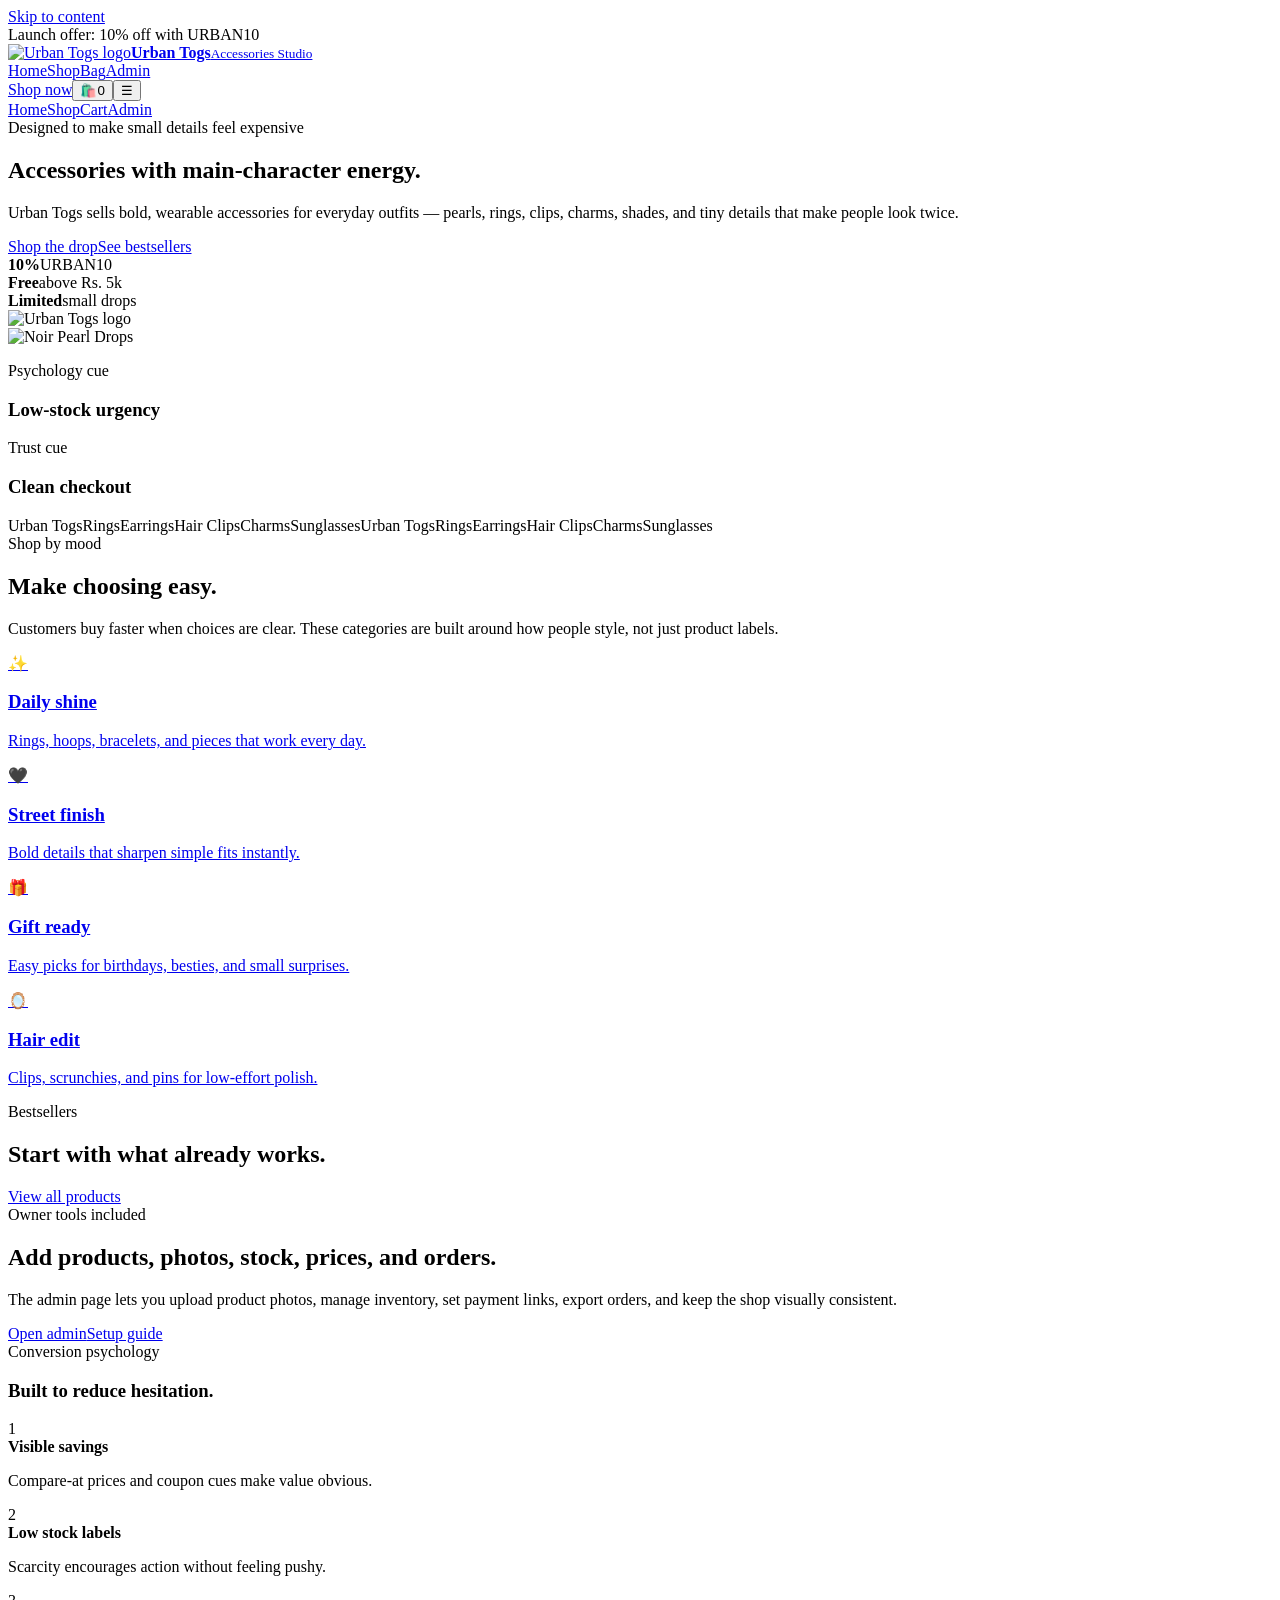
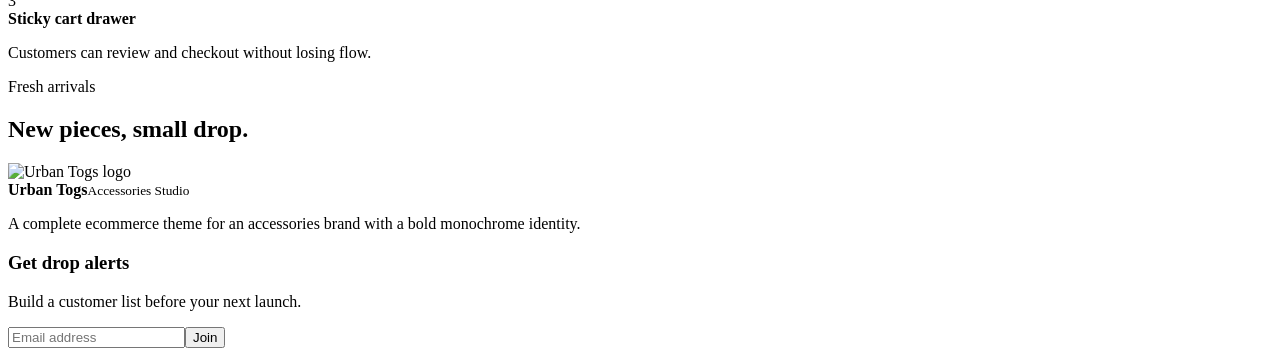
==== index.html @ 1a1cbadf "Add files via upload" ====
<!DOCTYPE html>
<html lang="en">
<head>
  <meta charset="UTF-8">
  <meta name="viewport" content="width=device-width, initial-scale=1.0"><meta name="color-scheme" content="light dark">
  <script>
  (function(){
    try{
      var saved = localStorage.getItem('urbantogs.theme');
      var system = window.matchMedia && window.matchMedia('(prefers-color-scheme: dark)').matches ? 'dark' : 'light';
      var theme = saved || system;
      document.documentElement.dataset.theme = theme;
      document.documentElement.classList.toggle('dark', theme === 'dark');
      document.documentElement.style.colorScheme = theme;
    }catch(e){ document.documentElement.dataset.theme = 'light'; }
  })();
</script><title>Urban Togs | Bold Accessories Store</title>
  <meta name="description" content="Urban Togs is a modern accessories ecommerce website for rings, earrings, hair accessories, charms, sunglasses, and urban styling pieces.">
  <link rel="icon" href="assets/img/favicon.png">
  <link rel="apple-touch-icon" href="assets/img/apple-touch-icon.png">
  <script>window.tailwind=window.tailwind||{};window.tailwind.config={darkMode:'class',theme:{extend:{colors:{ink:'#0b0b0b',cream:'#f8f1df',paper:'#fffaf0',gold:'#d5b46a',thorn:'#151515'},fontFamily:{serif:['Georgia','serif']},boxShadow:{soft:'0 22px 70px rgba(50,38,14,.12)'}}}};</script>
  <script src="https://cdn.tailwindcss.com"></script>
  <link rel="stylesheet" href="assets/css/styles.css">
</head>
<body>
  <a class="skip-link" href="#main">Skip to content</a>
  <div class="bg-noise"></div>
  <div class="bg-black py-2 text-center text-xs font-black uppercase tracking-[.18em] text-[#fffaf0]"><span data-announcement>Launch offer: 10% off with URBAN10</span></div>
  <header class="nav-shell">
    <div class="ut-container flex items-center justify-between gap-4 py-4">
      <a class="flex items-center gap-3" href="index.html" aria-label="Urban Togs home"><img class="logo-mark" src="assets/img/logo.png" alt="Urban Togs logo"><span><strong class="brand-word block text-lg leading-none">Urban Togs</strong><small class="font-bold uppercase tracking-[.18em] text-stone-500">Accessories Studio</small></span></a>
      <nav class="desktop-nav hidden items-center gap-7 text-sm font-black uppercase tracking-[.13em] text-stone-700 md:flex" aria-label="Main navigation"><a class="text-black" href="index.html">Home</a><a href="shop.html">Shop</a><a href="cart.html">Bag</a><a href="admin.html">Admin</a></nav>
      <div class="flex items-center gap-2"><a class="btn btn-outline hidden sm:inline-flex" href="shop.html">Shop now</a><button class="icon-btn relative" data-open-cart aria-label="Open cart">🛍️<span class="absolute -right-1 -top-1 grid h-5 min-w-5 place-items-center rounded-full bg-black px-1 text-[10px] font-black text-white" data-cart-count>0</span></button><button id="mobile-menu-button" class="icon-btn md:hidden" aria-label="Open menu">☰</button></div>
    </div>
    <div id="mobile-panel" class="mobile-panel mx-3 mb-3 rounded-3xl bg-black p-4 text-[#fffaf0] md:hidden"><a class="block rounded-2xl p-3 font-black" href="index.html">Home</a><a class="block rounded-2xl p-3 font-black" href="shop.html">Shop</a><a class="block rounded-2xl p-3 font-black" href="cart.html">Cart</a><a class="block rounded-2xl p-3 font-black" href="admin.html">Admin</a></div>
  </header>

  <main id="main">
    <section class="relative overflow-hidden py-12 sm:py-16 lg:py-24">
      <div class="hero-orb left-[7%] top-24 h-36 w-36 bg-[var(--gold)] opacity-30"></div>
      <div class="hero-orb right-[10%] top-40 h-48 w-48 bg-[#e8c5b2] opacity-35" style="animation-delay:1.2s"></div>
      <div class="ut-container grid items-center gap-10 lg:grid-cols-[1.02fr_.98fr]">
        <div class="reveal">
          <div class="mb-5 inline-flex items-center gap-2 rounded-full border border-black/10 bg-white/60 px-4 py-2 text-xs font-black uppercase tracking-[.16em]"><span class="h-2 w-2 rounded-full bg-[var(--gold)]"></span>Designed to make small details feel expensive</div>
          <h1 class="serif max-w-4xl text-6xl font-black leading-[.88] tracking-tight text-gradient sm:text-7xl lg:text-8xl">Accessories with main-character energy.</h1>
          <p class="mt-6 max-w-2xl text-lg leading-8 text-stone-700">Urban Togs sells bold, wearable accessories for everyday outfits — pearls, rings, clips, charms, shades, and tiny details that make people look twice.</p>
          <div class="mt-8 flex flex-wrap gap-3"><a class="btn btn-dark" href="shop.html">Shop the drop</a><a class="btn btn-light" href="#featured">See bestsellers</a></div>
          <div class="mt-9 grid max-w-2xl grid-cols-3 gap-3">
            <div class="glass rounded-3xl p-4"><strong class="block text-2xl">10%</strong><span class="text-xs font-bold uppercase tracking-wide text-stone-500">URBAN10</span></div>
            <div class="glass rounded-3xl p-4"><strong class="block text-2xl">Free</strong><span class="text-xs font-bold uppercase tracking-wide text-stone-500">above Rs. 5k</span></div>
            <div class="glass rounded-3xl p-4"><strong class="block text-2xl">Limited</strong><span class="text-xs font-bold uppercase tracking-wide text-stone-500">small drops</span></div>
          </div>
        </div>
        <div class="reveal relative">
          <div class="dark-glass relative overflow-hidden rounded-[3rem] p-5 text-[#fffaf0] sm:p-8">
            <div class="absolute -right-16 -top-16 h-52 w-52 rounded-full bg-[var(--gold)] opacity-25 blur-2xl"></div>
            <img class="mx-auto h-28 w-28 rounded-full border border-white/20 object-cover shadow-2xl" src="assets/img/logo.png" alt="Urban Togs logo">
            <div class="mt-8 rounded-[2.4rem] bg-[#fffaf0] p-5"><img class="mx-auto h-[390px] object-contain drop-shadow-2xl" src="assets/img/products/noir-pearl-drops.svg" alt="Noir Pearl Drops"></div>
            <div class="mt-5 grid gap-3 sm:grid-cols-2"><div class="rounded-3xl border border-white/10 bg-white/10 p-4"><p class="text-xs font-black uppercase tracking-[.16em] text-white/55">Psychology cue</p><h3 class="mt-2 font-black">Low-stock urgency</h3></div><div class="rounded-3xl border border-white/10 bg-white/10 p-4"><p class="text-xs font-black uppercase tracking-[.16em] text-white/55">Trust cue</p><h3 class="mt-2 font-black">Clean checkout</h3></div></div>
          </div>
        </div>
      </div>
    </section>

    <div class="marquee"><div class="marquee-track"><span>Urban Togs</span><span>Rings</span><span>Earrings</span><span>Hair Clips</span><span>Charms</span><span>Sunglasses</span><span>Urban Togs</span><span>Rings</span><span>Earrings</span><span>Hair Clips</span><span>Charms</span><span>Sunglasses</span></div></div>

    <section class="py-16 sm:py-24">
      <div class="ut-container">
        <div class="mb-10 flex flex-col justify-between gap-5 md:flex-row md:items-end"><div><span class="badge badge-gold">Shop by mood</span><h2 class="serif mt-4 text-5xl font-black tracking-tight md:text-6xl">Make choosing easy.</h2></div><p class="max-w-xl text-stone-600 leading-7">Customers buy faster when choices are clear. These categories are built around how people style, not just product labels.</p></div>
        <div class="grid gap-4 md:grid-cols-4">
          <a class="glass reveal rounded-[2rem] p-6 transition hover:-translate-y-1 hover:bg-white" href="shop.html"><span class="text-4xl">✨</span><h3 class="serif mt-5 text-2xl font-black">Daily shine</h3><p class="mt-2 text-sm leading-6 text-stone-600">Rings, hoops, bracelets, and pieces that work every day.</p></a>
          <a class="glass reveal rounded-[2rem] p-6 transition hover:-translate-y-1 hover:bg-white" href="shop.html"><span class="text-4xl">🖤</span><h3 class="serif mt-5 text-2xl font-black">Street finish</h3><p class="mt-2 text-sm leading-6 text-stone-600">Bold details that sharpen simple fits instantly.</p></a>
          <a class="glass reveal rounded-[2rem] p-6 transition hover:-translate-y-1 hover:bg-white" href="shop.html"><span class="text-4xl">🎁</span><h3 class="serif mt-5 text-2xl font-black">Gift ready</h3><p class="mt-2 text-sm leading-6 text-stone-600">Easy picks for birthdays, besties, and small surprises.</p></a>
          <a class="glass reveal rounded-[2rem] p-6 transition hover:-translate-y-1 hover:bg-white" href="shop.html"><span class="text-4xl">🪞</span><h3 class="serif mt-5 text-2xl font-black">Hair edit</h3><p class="mt-2 text-sm leading-6 text-stone-600">Clips, scrunchies, and pins for low-effort polish.</p></a>
        </div>
      </div>
    </section>

    <section id="featured" class="py-16 sm:py-24">
      <div class="ut-container">
        <div class="mb-10 flex flex-col justify-between gap-4 md:flex-row md:items-end"><div><span class="badge badge-dark">Bestsellers</span><h2 class="serif mt-4 text-5xl font-black tracking-tight md:text-6xl">Start with what already works.</h2></div><a class="btn btn-outline" href="shop.html">View all products</a></div>
        <div id="featured-grid" class="grid gap-5 sm:grid-cols-2 lg:grid-cols-3"></div>
      </div>
    </section>

    <section class="py-16 sm:py-24">
      <div class="ut-container grid gap-5 lg:grid-cols-[1.1fr_.9fr]">
        <div class="dark-glass reveal overflow-hidden rounded-[3rem] p-8 text-[#fffaf0] md:p-12"><span class="badge bg-white/10 text-white">Owner tools included</span><h2 class="serif mt-5 max-w-2xl text-5xl font-black tracking-tight md:text-6xl">Add products, photos, stock, prices, and orders.</h2><p class="mt-5 max-w-2xl text-white/70 leading-8">The admin page lets you upload product photos, manage inventory, set payment links, export orders, and keep the shop visually consistent.</p><div class="mt-7 flex flex-wrap gap-3"><a class="btn btn-gold" href="admin.html">Open admin</a><a class="btn btn-light" href="README.md">Setup guide</a></div></div>
        <div class="glass reveal rounded-[3rem] p-8 md:p-10"><span class="badge badge-gold">Conversion psychology</span><h3 class="serif mt-5 text-4xl font-black">Built to reduce hesitation.</h3><div class="mt-7 grid gap-4"><div class="flex gap-4"><span class="grid h-11 w-11 shrink-0 place-items-center rounded-full bg-black text-white">1</span><div><strong>Visible savings</strong><p class="text-sm text-stone-600">Compare-at prices and coupon cues make value obvious.</p></div></div><div class="flex gap-4"><span class="grid h-11 w-11 shrink-0 place-items-center rounded-full bg-black text-white">2</span><div><strong>Low stock labels</strong><p class="text-sm text-stone-600">Scarcity encourages action without feeling pushy.</p></div></div><div class="flex gap-4"><span class="grid h-11 w-11 shrink-0 place-items-center rounded-full bg-black text-white">3</span><div><strong>Sticky cart drawer</strong><p class="text-sm text-stone-600">Customers can review and checkout without losing flow.</p></div></div></div></div>
      </div>
    </section>

    <section class="py-16 sm:py-24">
      <div class="ut-container">
        <div class="mb-10 flex flex-col justify-between gap-4 md:flex-row md:items-end"><div><span class="badge badge-gold">Fresh arrivals</span><h2 class="serif mt-4 text-5xl font-black tracking-tight md:text-6xl">New pieces, small drop.</h2></div></div>
        <div id="new-grid" class="grid gap-5 sm:grid-cols-2 lg:grid-cols-4"></div>
      </div>
    </section>
  </main>

  <footer class="bg-black py-14 text-[#fffaf0]">
    <div class="ut-container grid gap-10 md:grid-cols-[1.1fr_.9fr]">
      <div><div class="flex items-center gap-3"><img class="logo-mark border-white/20" src="assets/img/logo.png" alt="Urban Togs logo"><div><strong class="brand-word block">Urban Togs</strong><small class="font-bold uppercase tracking-[.18em] text-white/45">Accessories Studio</small></div></div><p class="mt-5 max-w-md text-white/60">A complete ecommerce theme for an accessories brand with a bold monochrome identity.</p></div>
      <form id="newsletter-form" class="rounded-[2rem] border border-white/10 bg-white/5 p-5"><h3 class="serif text-3xl font-black">Get drop alerts</h3><p class="mt-2 text-sm text-white/55">Build a customer list before your next launch.</p><div class="mt-4 flex gap-2"><input class="input bg-white/10 text-white placeholder:text-white/40" type="email" required placeholder="Email address"><button class="btn btn-gold">Join</button></div></form>
    </div>
  </footer>
  <div id="drawer-backdrop" class="drawer-backdrop"></div><aside id="cart-drawer" class="cart-drawer" aria-label="Cart drawer"></aside><div id="quick-modal" class="hidden"></div>
  <script defer src="assets/js/store.js"></script><script defer src="assets/js/ui.js"></script><script defer src="assets/js/home.js"></script>
</body>
</html>
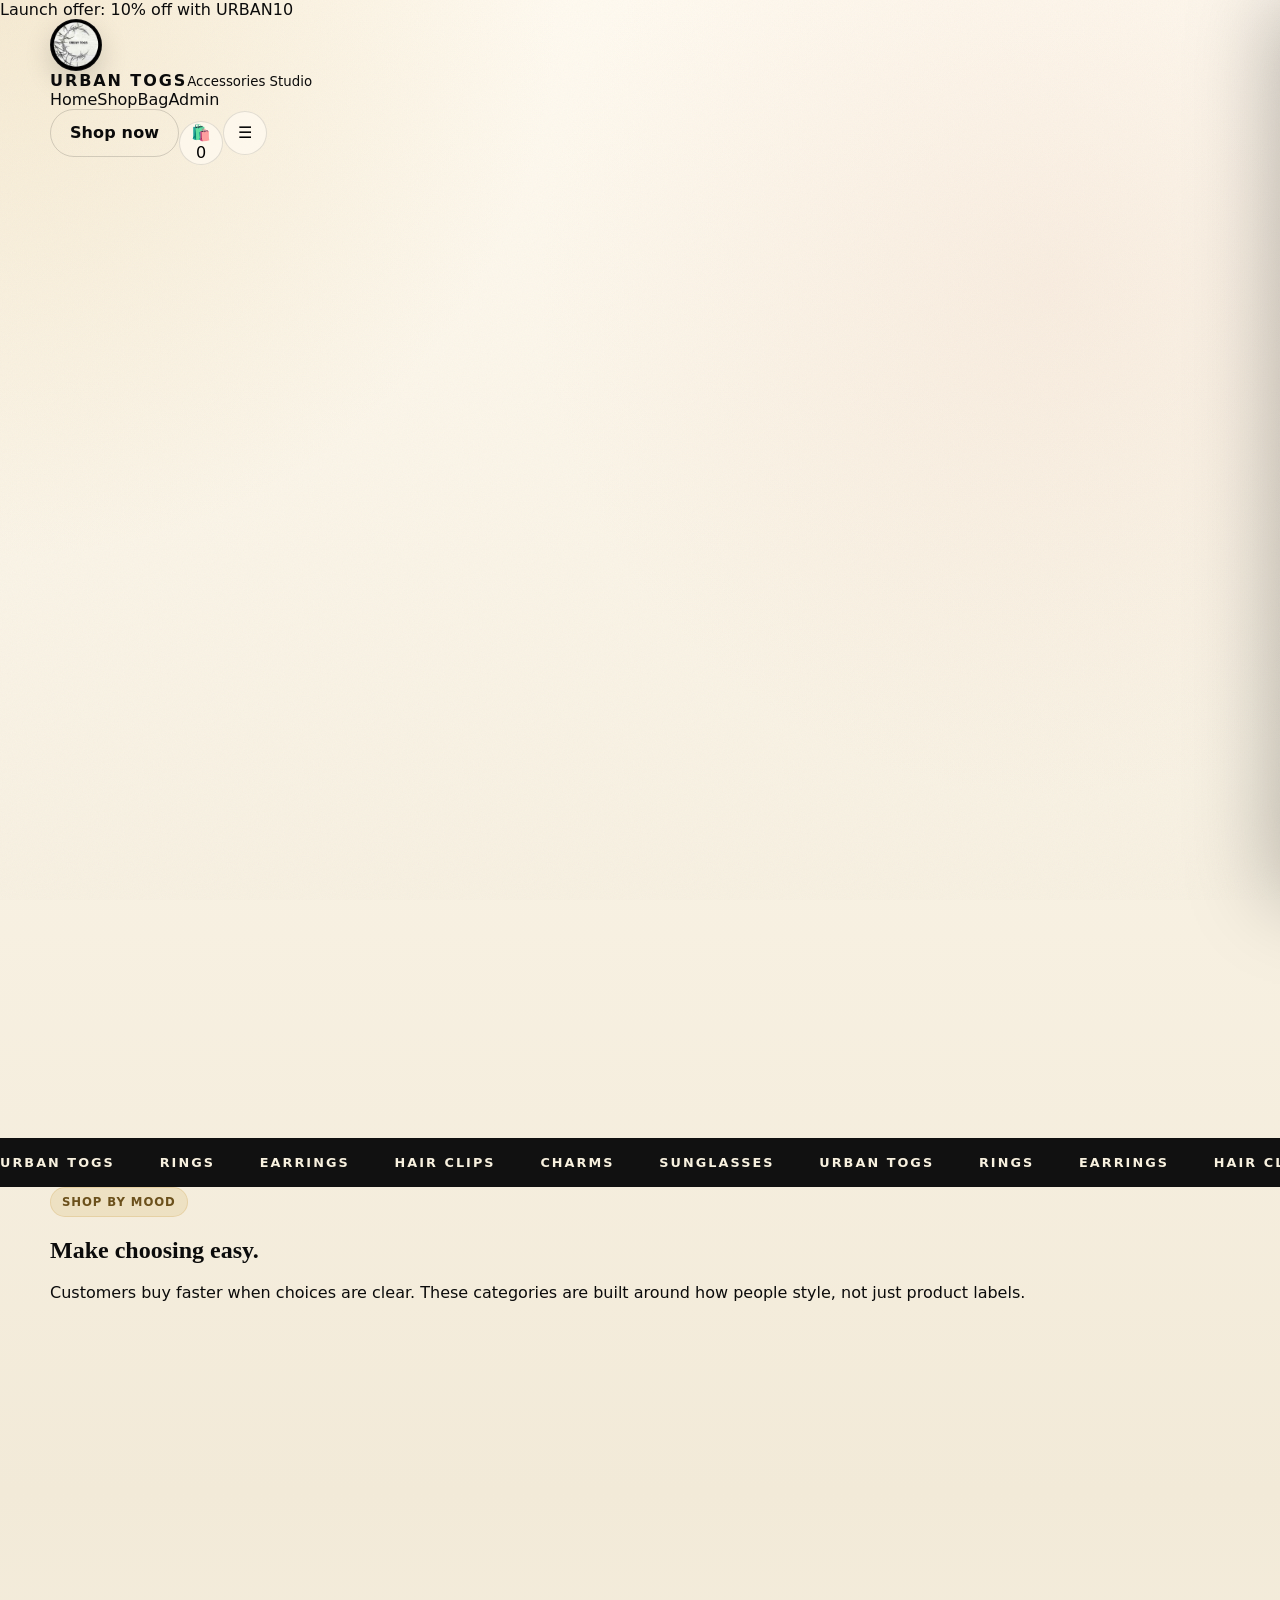
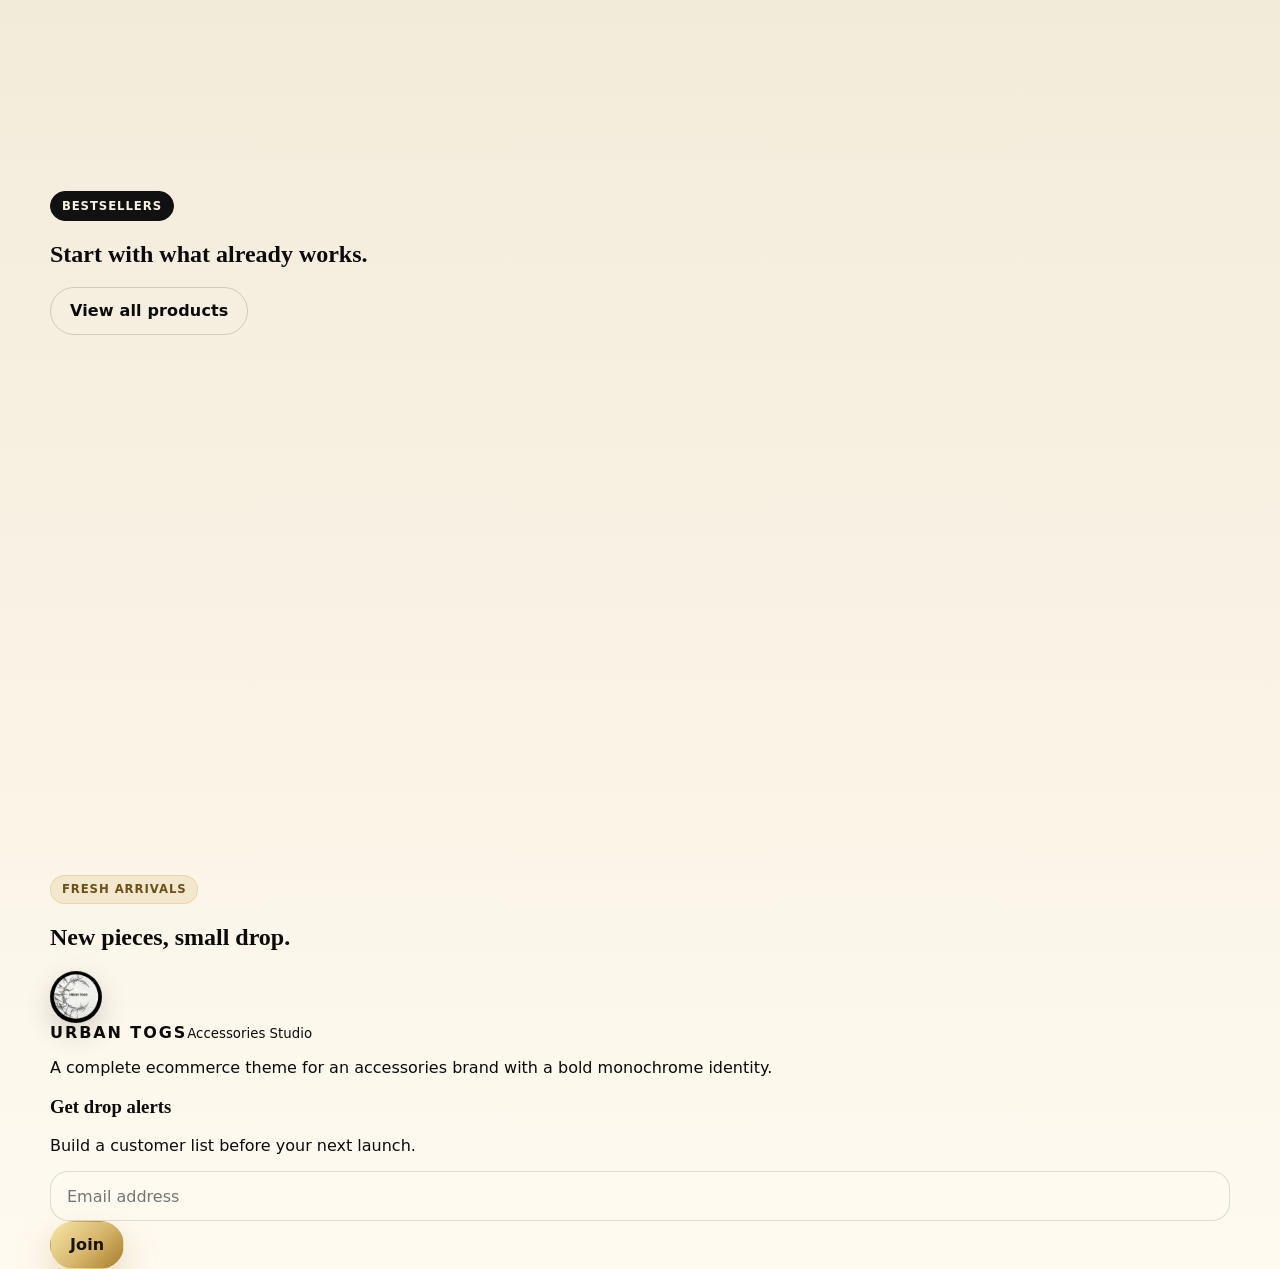
==== commit 51d5607c: "Update index.html" ====
--- a/index.html
+++ b/index.html
@@ -16,11 +16,11 @@
   })();
 </script><title>Urban Togs | Bold Accessories Store</title>
   <meta name="description" content="Urban Togs is a modern accessories ecommerce website for rings, earrings, hair accessories, charms, sunglasses, and urban styling pieces.">
-  <link rel="icon" href="assets/img/favicon.png">
-  <link rel="apple-touch-icon" href="assets/img/apple-touch-icon.png">
+  <link rel="icon" href="favicon.png">
+  <link rel="apple-touch-icon" href="apple-touch-icon.png">
   <script>window.tailwind=window.tailwind||{};window.tailwind.config={darkMode:'class',theme:{extend:{colors:{ink:'#0b0b0b',cream:'#f8f1df',paper:'#fffaf0',gold:'#d5b46a',thorn:'#151515'},fontFamily:{serif:['Georgia','serif']},boxShadow:{soft:'0 22px 70px rgba(50,38,14,.12)'}}}};</script>
   <script src="https://cdn.tailwindcss.com"></script>
-  <link rel="stylesheet" href="assets/css/styles.css">
+  <link rel="stylesheet" href="styles.css">
 </head>
 <body>
   <a class="skip-link" href="#main">Skip to content</a>
@@ -28,7 +28,7 @@
   <div class="bg-black py-2 text-center text-xs font-black uppercase tracking-[.18em] text-[#fffaf0]"><span data-announcement>Launch offer: 10% off with URBAN10</span></div>
   <header class="nav-shell">
     <div class="ut-container flex items-center justify-between gap-4 py-4">
-      <a class="flex items-center gap-3" href="index.html" aria-label="Urban Togs home"><img class="logo-mark" src="assets/img/logo.png" alt="Urban Togs logo"><span><strong class="brand-word block text-lg leading-none">Urban Togs</strong><small class="font-bold uppercase tracking-[.18em] text-stone-500">Accessories Studio</small></span></a>
+      <a class="flex items-center gap-3" href="index.html" aria-label="Urban Togs home"><img class="logo-mark" src="logo.png" alt="Urban Togs logo"><span><strong class="brand-word block text-lg leading-none">Urban Togs</strong><small class="font-bold uppercase tracking-[.18em] text-stone-500">Accessories Studio</small></span></a>
       <nav class="desktop-nav hidden items-center gap-7 text-sm font-black uppercase tracking-[.13em] text-stone-700 md:flex" aria-label="Main navigation"><a class="text-black" href="index.html">Home</a><a href="shop.html">Shop</a><a href="cart.html">Bag</a><a href="admin.html">Admin</a></nav>
       <div class="flex items-center gap-2"><a class="btn btn-outline hidden sm:inline-flex" href="shop.html">Shop now</a><button class="icon-btn relative" data-open-cart aria-label="Open cart">🛍️<span class="absolute -right-1 -top-1 grid h-5 min-w-5 place-items-center rounded-full bg-black px-1 text-[10px] font-black text-white" data-cart-count>0</span></button><button id="mobile-menu-button" class="icon-btn md:hidden" aria-label="Open menu">☰</button></div>
     </div>
@@ -54,8 +54,8 @@
         <div class="reveal relative">
           <div class="dark-glass relative overflow-hidden rounded-[3rem] p-5 text-[#fffaf0] sm:p-8">
             <div class="absolute -right-16 -top-16 h-52 w-52 rounded-full bg-[var(--gold)] opacity-25 blur-2xl"></div>
-            <img class="mx-auto h-28 w-28 rounded-full border border-white/20 object-cover shadow-2xl" src="assets/img/logo.png" alt="Urban Togs logo">
-            <div class="mt-8 rounded-[2.4rem] bg-[#fffaf0] p-5"><img class="mx-auto h-[390px] object-contain drop-shadow-2xl" src="assets/img/products/noir-pearl-drops.svg" alt="Noir Pearl Drops"></div>
+            <img class="mx-auto h-28 w-28 rounded-full border border-white/20 object-cover shadow-2xl" src="logo.png" alt="Urban Togs logo">
+            <div class="mt-8 rounded-[2.4rem] bg-[#fffaf0] p-5"><img class="mx-auto h-[390px] object-contain drop-shadow-2xl" src="noir-pearl-drops.svg" alt="Noir Pearl Drops"></div>
             <div class="mt-5 grid gap-3 sm:grid-cols-2"><div class="rounded-3xl border border-white/10 bg-white/10 p-4"><p class="text-xs font-black uppercase tracking-[.16em] text-white/55">Psychology cue</p><h3 class="mt-2 font-black">Low-stock urgency</h3></div><div class="rounded-3xl border border-white/10 bg-white/10 p-4"><p class="text-xs font-black uppercase tracking-[.16em] text-white/55">Trust cue</p><h3 class="mt-2 font-black">Clean checkout</h3></div></div>
           </div>
         </div>
@@ -100,7 +100,7 @@
 
   <footer class="bg-black py-14 text-[#fffaf0]">
     <div class="ut-container grid gap-10 md:grid-cols-[1.1fr_.9fr]">
-      <div><div class="flex items-center gap-3"><img class="logo-mark border-white/20" src="assets/img/logo.png" alt="Urban Togs logo"><div><strong class="brand-word block">Urban Togs</strong><small class="font-bold uppercase tracking-[.18em] text-white/45">Accessories Studio</small></div></div><p class="mt-5 max-w-md text-white/60">A complete ecommerce theme for an accessories brand with a bold monochrome identity.</p></div>
+      <div><div class="flex items-center gap-3"><img class="logo-mark border-white/20" src="logo.png" alt="Urban Togs logo"><div><strong class="brand-word block">Urban Togs</strong><small class="font-bold uppercase tracking-[.18em] text-white/45">Accessories Studio</small></div></div><p class="mt-5 max-w-md text-white/60">A complete ecommerce theme for an accessories brand with a bold monochrome identity.</p></div>
       <form id="newsletter-form" class="rounded-[2rem] border border-white/10 bg-white/5 p-5"><h3 class="serif text-3xl font-black">Get drop alerts</h3><p class="mt-2 text-sm text-white/55">Build a customer list before your next launch.</p><div class="mt-4 flex gap-2"><input class="input bg-white/10 text-white placeholder:text-white/40" type="email" required placeholder="Email address"><button class="btn btn-gold">Join</button></div></form>
     </div>
   </footer>
--- a/styles.css
+++ b/styles.css
@@ -0,0 +1,197 @@
+:root{
+  --ink:#0b0b0b;
+  --ink-soft:#171717;
+  --cream:#f8f1df;
+  --paper:#fffaf0;
+  --gold:#d5b46a;
+  --gold-deep:#a77d2b;
+  --smoke:#e8decc;
+  --muted:#7b735f;
+  --rose:#e8c5b2;
+  --success:#4f7d52;
+  --danger:#a33c2d;
+  --shadow:0 28px 90px rgba(0,0,0,.22);
+}
+*{box-sizing:border-box}
+html{scroll-behavior:smooth}
+body{
+  margin:0;
+  color:var(--ink);
+  background:
+    radial-gradient(circle at top left, rgba(213,180,106,.22), transparent 35rem),
+    radial-gradient(circle at 82% 10%, rgba(232,197,178,.20), transparent 32rem),
+    linear-gradient(180deg,#fffaf0 0%,#f2ead8 52%,#fffaf0 100%);
+  font-family:Inter, ui-sans-serif, system-ui, -apple-system, BlinkMacSystemFont, "Segoe UI", sans-serif;
+  text-rendering:optimizeLegibility;
+}
+body.nav-open{overflow:hidden}
+::selection{background:var(--ink);color:var(--cream)}
+a{text-decoration:none;color:inherit}
+img{max-width:100%;display:block}
+button,input,select,textarea{font:inherit}
+.serif{font-family:Georgia, 'Times New Roman', serif}
+.ut-container{width:min(1180px, calc(100% - 2rem));margin-inline:auto}
+.bg-noise{position:fixed;inset:0;pointer-events:none;z-index:-1;opacity:.28;background-image:url("data:image/svg+xml,%3Csvg xmlns='http://www.w3.org/2000/svg' width='160' height='160' viewBox='0 0 160 160'%3E%3Cfilter id='n'%3E%3CfeTurbulence type='fractalNoise' baseFrequency='.8' numOctaves='3' stitchTiles='stitch'/%3E%3C/filter%3E%3Crect width='160' height='160' filter='url(%23n)' opacity='.16'/%3E%3C/svg%3E")}
+.glass{background:rgba(255,250,240,.68);backdrop-filter:blur(20px);-webkit-backdrop-filter:blur(20px);border:1px solid rgba(21,21,21,.08);box-shadow:0 16px 50px rgba(26,20,10,.09)}
+.dark-glass{background:rgba(13,13,13,.78);backdrop-filter:blur(18px);-webkit-backdrop-filter:blur(18px);border:1px solid rgba(255,250,240,.13);box-shadow:var(--shadow)}
+.gold-gradient{background:linear-gradient(135deg,#f6e7b1,#d5b46a 48%,#a77d2b)}
+.text-gradient{background:linear-gradient(135deg,#111,#8a6929 55%,#111);-webkit-background-clip:text;background-clip:text;color:transparent}
+.brand-word{letter-spacing:.12em;font-weight:900;text-transform:uppercase}
+.btn{display:inline-flex;align-items:center;justify-content:center;gap:.55rem;border-radius:999px;min-height:48px;padding:.8rem 1.18rem;font-weight:850;letter-spacing:.01em;transition:transform .22s ease, box-shadow .22s ease, background .22s ease, border-color .22s ease;cursor:pointer;border:1px solid transparent;line-height:1}
+.btn:hover{transform:translateY(-2px)}
+.btn:active{transform:translateY(0)}
+.btn-dark{background:var(--ink);color:var(--cream);box-shadow:0 16px 35px rgba(0,0,0,.25)}
+.btn-dark:hover{box-shadow:0 20px 45px rgba(0,0,0,.33)}
+.btn-gold{background:linear-gradient(135deg,#f8e7a8,#d5b46a 55%,#a77d2b);color:#17120a;box-shadow:0 16px 34px rgba(167,125,43,.28)}
+.btn-light{background:rgba(255,250,240,.82);color:var(--ink);border-color:rgba(21,21,21,.11)}
+.btn-outline{background:transparent;color:var(--ink);border-color:rgba(21,21,21,.16)}
+.btn-outline:hover{background:rgba(255,250,240,.72)}
+.icon-btn{width:44px;height:44px;border-radius:999px;display:inline-grid;place-items:center;border:1px solid rgba(21,21,21,.12);background:rgba(255,250,240,.74);transition:.22s ease;cursor:pointer}
+.icon-btn:hover{transform:translateY(-2px);background:#fff}
+.badge{display:inline-flex;align-items:center;gap:.4rem;border-radius:999px;padding:.42rem .68rem;font-size:.73rem;font-weight:900;text-transform:uppercase;letter-spacing:.08em;background:rgba(21,21,21,.08);color:#161616;border:1px solid rgba(21,21,21,.08)}
+.badge-dark{background:#111;color:var(--cream);border-color:#111}
+.badge-gold{background:rgba(213,180,106,.22);color:#6b501b;border-color:rgba(213,180,106,.34)}
+.input{width:100%;border:1px solid rgba(21,21,21,.13);background:rgba(255,250,240,.72);border-radius:18px;min-height:48px;padding:.9rem 1rem;outline:none;transition:border-color .2s ease, box-shadow .2s ease, background .2s ease}
+.input:focus{border-color:rgba(213,180,106,.9);box-shadow:0 0 0 4px rgba(213,180,106,.18);background:#fffaf0}
+textarea.input{min-height:112px;resize:vertical}
+.nav-shell{position:sticky;top:0;z-index:50;transition:background .22s ease,box-shadow .22s ease}
+.nav-shell.is-scrolled{background:rgba(255,250,240,.78);backdrop-filter:blur(18px);-webkit-backdrop-filter:blur(18px);box-shadow:0 14px 40px rgba(30,24,12,.08)}
+.logo-mark{width:52px;height:52px;border-radius:999px;border:1px solid rgba(21,21,21,.1);object-fit:cover;background:#111;box-shadow:0 10px 28px rgba(0,0,0,.16)}
+.mobile-panel{visibility:hidden;opacity:0;transform:translateY(-10px);pointer-events:none;transition:.2s ease}
+.mobile-panel.open{visibility:visible;opacity:1;transform:translateY(0);pointer-events:auto}
+.hero-orb{position:absolute;border-radius:999px;filter:blur(6px);opacity:.7;animation:floatY 5.8s ease-in-out infinite alternate}
+@keyframes floatY{to{transform:translateY(-22px) rotate(8deg)}}
+.marquee{overflow:hidden;white-space:nowrap;border-block:1px solid rgba(21,21,21,.09);background:#111;color:var(--cream)}
+.marquee-track{display:inline-flex;gap:2.8rem;align-items:center;animation:marquee 28s linear infinite;padding:1rem 0;font-size:.8rem;font-weight:900;letter-spacing:.16em;text-transform:uppercase}
+@keyframes marquee{to{transform:translateX(-50%)}}
+.product-card{position:relative;overflow:hidden;border-radius:32px;border:1px solid rgba(21,21,21,.09);background:rgba(255,250,240,.68);box-shadow:0 22px 70px rgba(50,38,14,.08);transition:transform .28s ease, box-shadow .28s ease, border-color .28s ease}
+.product-card:hover{transform:translateY(-7px);box-shadow:0 32px 90px rgba(50,38,14,.16);border-color:rgba(213,180,106,.55)}
+.product-media{position:relative;display:grid;place-items:center;aspect-ratio:1/1;overflow:hidden;background:radial-gradient(circle at 50% 40%,#fffaf0 0%,#efe3c7 62%,#d7c394 100%)}
+.product-media img{width:78%;height:78%;object-fit:contain;filter:drop-shadow(0 22px 18px rgba(0,0,0,.16));transition:transform .35s ease}
+.product-card:hover .product-media img{transform:scale(1.06) rotate(-2deg)}
+.product-actions{position:absolute;inset:auto 14px 14px 14px;display:grid;grid-template-columns:1fr auto;gap:.55rem;opacity:0;transform:translateY(10px);transition:.24s ease}
+.product-card:hover .product-actions{opacity:1;transform:translateY(0)}
+.stock-pill{position:absolute;top:14px;left:14px;background:rgba(17,17,17,.88);color:var(--cream);padding:.44rem .68rem;border-radius:999px;font-size:.72rem;font-weight:900;letter-spacing:.04em}
+.heart{position:absolute;top:14px;right:14px;background:rgba(255,250,240,.9);width:40px;height:40px;border-radius:999px;display:grid;place-items:center;border:1px solid rgba(21,21,21,.08);cursor:pointer;transition:.22s ease}
+.heart:hover,.heart.active{background:#111;color:#fffaf0}
+.price{font-weight:950;letter-spacing:-.02em}.compare{text-decoration:line-through;color:#827962;font-size:.86rem}.rating{color:#9c731f;font-weight:850}
+.drawer-backdrop,.modal-backdrop{position:fixed;inset:0;background:rgba(0,0,0,.48);z-index:80;opacity:0;visibility:hidden;transition:.22s ease}
+.drawer-backdrop.open,.modal-backdrop.open{opacity:1;visibility:visible}
+.cart-drawer{position:fixed;right:0;top:0;bottom:0;width:min(430px,100%);z-index:90;background:#fffaf0;box-shadow:-30px 0 80px rgba(0,0,0,.26);transform:translateX(105%);transition:transform .28s ease;display:flex;flex-direction:column}
+.cart-drawer.open{transform:translateX(0)}
+.toast-wrap{position:fixed;z-index:120;right:1rem;bottom:1rem;display:grid;gap:.7rem;max-width:min(390px,calc(100% - 2rem))}
+.toast{background:#111;color:var(--cream);border:1px solid rgba(255,250,240,.15);border-radius:22px;padding:.9rem 1rem;box-shadow:0 18px 50px rgba(0,0,0,.25);display:flex;gap:.75rem;align-items:flex-start;animation:toastIn .25s ease both}
+@keyframes toastIn{from{opacity:0;transform:translateY(12px)}to{opacity:1;transform:translateY(0)}}
+.reveal{opacity:0;transform:translateY(24px);transition:opacity .7s ease,transform .7s ease}.reveal.show{opacity:1;transform:translateY(0)}
+.progress-bar{height:10px;border-radius:999px;background:rgba(21,21,21,.09);overflow:hidden}.progress-fill{height:100%;border-radius:inherit;background:linear-gradient(90deg,#151515,#d5b46a);transition:width .3s ease}
+.qty{display:inline-flex;align-items:center;border:1px solid rgba(21,21,21,.13);border-radius:999px;overflow:hidden;background:rgba(255,250,240,.75)}
+.qty button{width:38px;height:38px;border:0;background:transparent;font-weight:900;cursor:pointer}.qty span{min-width:32px;text-align:center;font-weight:900}
+.empty-state{border:1px dashed rgba(21,21,21,.22);border-radius:28px;background:rgba(255,250,240,.58);padding:2rem;text-align:center}
+.table-wrap{overflow:auto;border-radius:24px;border:1px solid rgba(21,21,21,.1)}
+table{border-collapse:collapse;width:100%;min-width:760px}th,td{text-align:left;padding:1rem;border-bottom:1px solid rgba(21,21,21,.08);vertical-align:middle}th{font-size:.72rem;text-transform:uppercase;letter-spacing:.08em;color:#6b6555;background:rgba(21,21,21,.04)}tr:last-child td{border-bottom:0}
+.admin-shell{display:grid;grid-template-columns:260px 1fr;min-height:100vh}.admin-side{position:sticky;top:0;height:100vh;background:#111;color:var(--cream);padding:1.2rem;overflow:auto}.admin-main{padding:1.2rem}.admin-tab{display:flex;align-items:center;gap:.7rem;width:100%;border:1px solid rgba(255,250,240,.11);background:transparent;color:var(--cream);border-radius:18px;padding:.86rem 1rem;font-weight:850;margin:.35rem 0;cursor:pointer;transition:.2s ease}.admin-tab:hover,.admin-tab.active{background:rgba(255,250,240,.1);border-color:rgba(213,180,106,.45)}.tab-panel{display:none}.tab-panel.active{display:block}
+.swatch{width:16px;height:16px;border-radius:999px;border:1px solid rgba(0,0,0,.2);display:inline-block}
+.payment-card{border:1px solid rgba(21,21,21,.1);border-radius:22px;background:rgba(255,250,240,.62);padding:1rem;cursor:pointer;transition:.2s ease}.payment-card:has(input:checked){border-color:rgba(213,180,106,.95);box-shadow:0 0 0 4px rgba(213,180,106,.17);background:#fffaf0}
+.floating-checkout{position:sticky;top:92px}.skip-link{position:absolute;top:-100px;left:1rem;background:#111;color:#fff;padding:.7rem 1rem;border-radius:999px;z-index:999}.skip-link:focus{top:1rem}
+@media (max-width: 980px){.admin-shell{grid-template-columns:1fr}.admin-side{position:relative;height:auto}.admin-main{padding:1rem}.floating-checkout{position:static}.product-actions{opacity:1;transform:none}}
+@media (max-width: 760px){.ut-container{width:min(100% - 1.1rem,1180px)}.logo-mark{width:44px;height:44px}.btn{min-height:44px;padding:.72rem .95rem}.cart-drawer{width:100%}.product-card{border-radius:24px}.product-media{border-radius:22px}.mobile-scroll{display:flex;overflow:auto;scroll-snap-type:x mandatory;padding-bottom:.4rem}.mobile-scroll>*{min-width:78%;scroll-snap-align:start}.desktop-nav{display:none!important}}
+@media (prefers-reduced-motion: reduce){*,*::before,*::after{animation-duration:.01ms!important;animation-iteration-count:1!important;scroll-behavior:auto!important;transition-duration:.01ms!important}.reveal{opacity:1;transform:none}}
+
+/* Switchable light / dark mode ------------------------------------------ */
+html{transition:background-color .25s ease,color .25s ease}
+.theme-toggle{min-height:44px;border-radius:999px;border:1px solid rgba(21,21,21,.13);background:rgba(255,250,240,.78);color:var(--ink);display:inline-flex;align-items:center;justify-content:center;gap:.45rem;padding:.58rem .82rem;font-size:.84rem;font-weight:900;letter-spacing:.02em;cursor:pointer;box-shadow:0 12px 30px rgba(25,20,10,.10);transition:transform .22s ease,background .22s ease,color .22s ease,border-color .22s ease,box-shadow .22s ease}
+.theme-toggle:hover{transform:translateY(-2px);background:#fff;box-shadow:0 18px 36px rgba(25,20,10,.16)}
+.theme-toggle-icon{display:grid;place-items:center;width:1.25rem;height:1.25rem}.theme-toggle-text{line-height:1}.theme-toggle-floating{position:fixed;right:1rem;top:1rem;z-index:140}.theme-toggle-admin{border-color:rgba(255,250,240,.15);background:rgba(255,250,240,.08);color:var(--cream);box-shadow:none}.theme-toggle-admin:hover{background:rgba(255,250,240,.14)}
+html[data-theme="dark"]{
+  --ink:#f8f1df;
+  --ink-soft:#f3e9cf;
+  --cream:#111111;
+  --paper:#15120d;
+  --gold:#e0bf73;
+  --gold-deep:#c59438;
+  --smoke:#2d281f;
+  --muted:#c9bea6;
+  --rose:#6b4d45;
+  --shadow:0 32px 90px rgba(0,0,0,.45);
+}
+html[data-theme="dark"] body{
+  color:var(--ink);
+  background:
+    radial-gradient(circle at top left, rgba(224,191,115,.14), transparent 35rem),
+    radial-gradient(circle at 82% 10%, rgba(232,197,178,.08), transparent 32rem),
+    linear-gradient(180deg,#080808 0%,#15120d 52%,#090909 100%);
+}
+html[data-theme="dark"] .bg-noise{opacity:.18;filter:invert(1)}
+html[data-theme="dark"] .glass,
+html[data-theme="dark"] .product-card,
+html[data-theme="dark"] .empty-state,
+html[data-theme="dark"] .payment-card{
+  background:rgba(24,22,18,.72);
+  border-color:rgba(255,250,240,.10);
+  box-shadow:0 22px 70px rgba(0,0,0,.28);
+}
+html[data-theme="dark"] .glass:hover{border-color:rgba(224,191,115,.24)}
+html[data-theme="dark"] .dark-glass{background:rgba(255,250,240,.07);border-color:rgba(255,250,240,.12);box-shadow:0 28px 80px rgba(0,0,0,.42)}
+html[data-theme="dark"] .nav-shell.is-scrolled{background:rgba(11,11,11,.76);box-shadow:0 14px 40px rgba(0,0,0,.38)}
+html[data-theme="dark"] .text-gradient{background:linear-gradient(135deg,#fffaf0,#e0bf73 55%,#fff2c4);-webkit-background-clip:text;background-clip:text;color:transparent}
+html[data-theme="dark"] .gold-gradient{background:linear-gradient(135deg,#4b3712,#e0bf73 52%,#6d4d15)}
+html[data-theme="dark"] .btn-light{background:rgba(255,250,240,.10);color:var(--ink);border-color:rgba(255,250,240,.15)}
+html[data-theme="dark"] .btn-light:hover,
+html[data-theme="dark"] .btn-outline:hover{background:rgba(255,250,240,.12)}
+html[data-theme="dark"] .btn-outline{color:var(--ink);border-color:rgba(255,250,240,.20)}
+html[data-theme="dark"] .btn-dark{background:#fffaf0;color:#111;box-shadow:0 16px 35px rgba(255,250,240,.12)}
+html[data-theme="dark"] .badge{background:rgba(255,250,240,.10);color:var(--ink);border-color:rgba(255,250,240,.12)}
+html[data-theme="dark"] .badge-dark{background:#fffaf0;color:#111;border-color:#fffaf0}
+html[data-theme="dark"] .badge-gold{background:rgba(224,191,115,.18);color:#f4d994;border-color:rgba(224,191,115,.32)}
+html[data-theme="dark"] .icon-btn,
+html[data-theme="dark"] .heart,
+html[data-theme="dark"] .theme-toggle{
+  background:rgba(255,250,240,.09);
+  color:var(--ink);
+  border-color:rgba(255,250,240,.16);
+  box-shadow:0 12px 30px rgba(0,0,0,.24);
+}
+html[data-theme="dark"] .icon-btn:hover,
+html[data-theme="dark"] .heart:hover,
+html[data-theme="dark"] .heart.active,
+html[data-theme="dark"] .theme-toggle:hover{background:rgba(255,250,240,.16);color:#fffaf0}
+html[data-theme="dark"] .input,
+html[data-theme="dark"] .qty,
+html[data-theme="dark"] textarea.input{
+  background:rgba(255,250,240,.08);
+  color:var(--ink);
+  border-color:rgba(255,250,240,.14);
+}
+html[data-theme="dark"] .input::placeholder{color:rgba(248,241,223,.45)}
+html[data-theme="dark"] .input:focus{background:rgba(255,250,240,.12);border-color:rgba(224,191,115,.8);box-shadow:0 0 0 4px rgba(224,191,115,.15)}
+html[data-theme="dark"] .product-media{background:radial-gradient(circle at 50% 40%,#302714 0%,#17140f 64%,#080808 100%)}
+html[data-theme="dark"] .stock-pill{background:rgba(255,250,240,.90);color:#111}
+html[data-theme="dark"] .cart-drawer{background:#12100c;color:var(--ink);box-shadow:-30px 0 90px rgba(0,0,0,.55)}
+html[data-theme="dark"] .progress-bar{background:rgba(255,250,240,.12)}
+html[data-theme="dark"] .progress-fill{background:linear-gradient(90deg,#e0bf73,#fffaf0)}
+html[data-theme="dark"] .table-wrap,
+html[data-theme="dark"] th,
+html[data-theme="dark"] td{border-color:rgba(255,250,240,.10)}
+html[data-theme="dark"] th{color:rgba(248,241,223,.66);background:rgba(255,250,240,.06)}
+html[data-theme="dark"] .payment-card:has(input:checked){background:rgba(224,191,115,.14);box-shadow:0 0 0 4px rgba(224,191,115,.14)}
+html[data-theme="dark"] .compare{color:#aa9e84} html[data-theme="dark"] .rating{color:#e0bf73}
+html[data-theme="dark"] .drawer-backdrop,
+html[data-theme="dark"] .modal-backdrop{background:rgba(0,0,0,.68)}
+html[data-theme="dark"] .toast{background:#fffaf0;color:#111;border-color:rgba(0,0,0,.12)}
+html[data-theme="dark"] .mobile-panel{background:#fffaf0!important;color:#111!important}
+html[data-theme="dark"] .admin-side{background:#0a0a0a;color:#fffaf0;border-right:1px solid rgba(255,250,240,.08)}
+html[data-theme="dark"] .admin-main{background:transparent;color:var(--ink)}
+html[data-theme="dark"] .logo-mark{border-color:rgba(255,250,240,.16);box-shadow:0 10px 28px rgba(0,0,0,.35)}
+html[data-theme="dark"] .text-black{color:#fffaf0!important}
+html[data-theme="dark"] .text-white{color:#fffaf0!important}
+html[data-theme="dark"] .text-stone-700{color:rgba(248,241,223,.84)!important}
+html[data-theme="dark"] .text-stone-600{color:rgba(248,241,223,.72)!important}
+html[data-theme="dark"] .text-stone-500{color:rgba(248,241,223,.56)!important}
+html[data-theme="dark"] .text-stone-400{color:rgba(248,241,223,.48)!important}
+html[data-theme="dark"] [class*="bg-white/"]{background-color:rgba(255,250,240,.08)!important}
+html[data-theme="dark"] [class*="bg-[#fffaf0]"]{background-color:#15120d!important}
+html[data-theme="dark"] [class*="text-[#fffaf0]"]{color:#fffaf0!important}
+html[data-theme="dark"] [class*="border-black/"]{border-color:rgba(255,250,240,.12)!important}
+html[data-theme="dark"] [class*="shadow-black/"]{--tw-shadow-color:rgba(0,0,0,.55)!important;--tw-shadow:var(--tw-shadow-colored)!important}
+html[data-theme="dark"] input[type="range"]{accent-color:#e0bf73}
+@media (max-width:760px){.theme-toggle{width:44px;padding:.58rem}.theme-toggle-text{display:none}}
